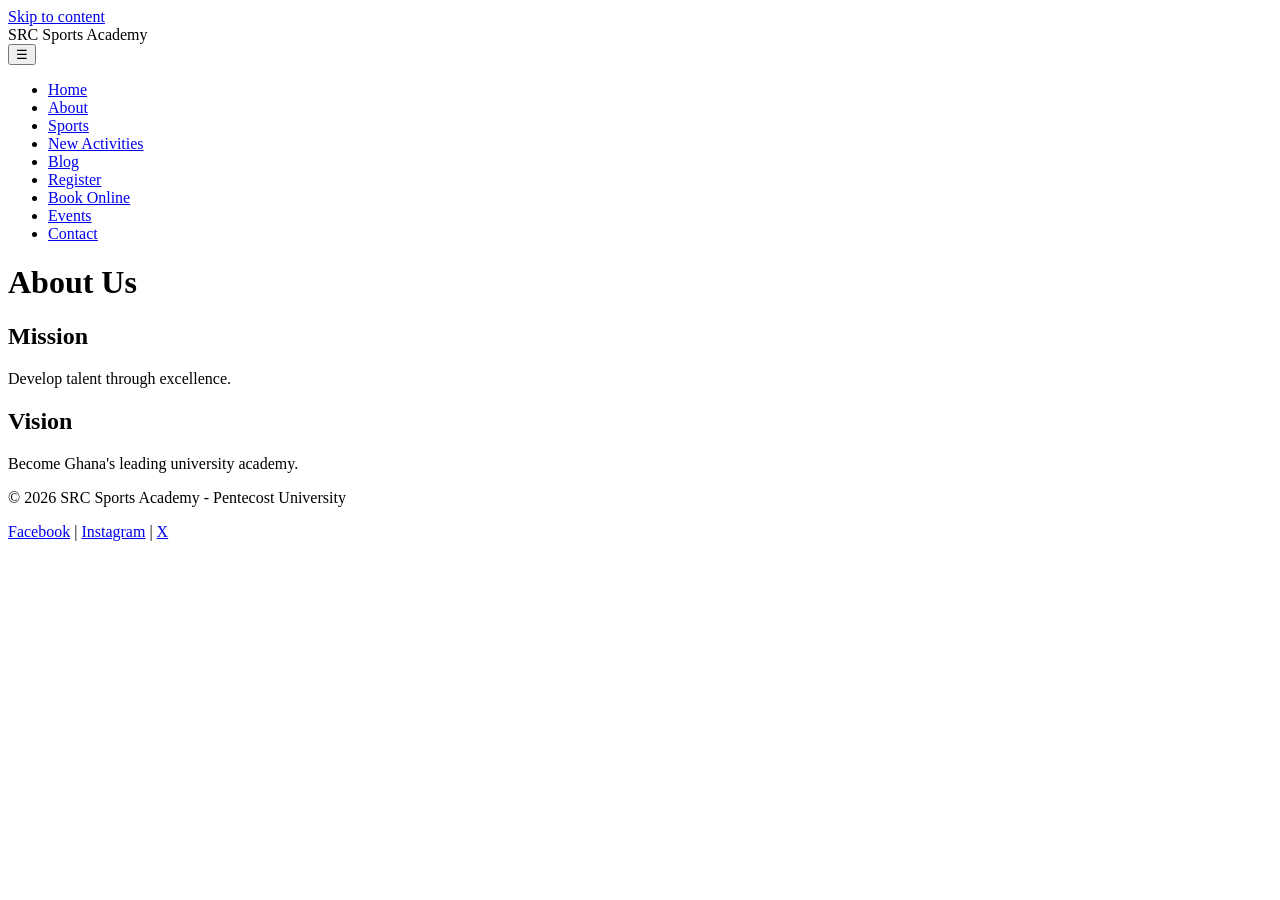
==== about.html @ 30574159 "Add files via upload" ====
<!DOCTYPE html><html><head><meta charset='UTF-8'><meta name='viewport' content='width=device-width,initial-scale=1'>
<link rel='stylesheet' href='css/style.css'><script src='https://code.jquery.com/jquery-3.7.1.min.js'></script></head><body><header class="header"><a class="skip-link" href="#main">Skip to content</a>
<nav class="navbar"><div class="logo">SRC Sports Academy</div>
<button class="hamburger" aria-label="Open navigation">☰</button>
<ul class="nav-links">
<li><a href="index.html">Home</a></li><li><a href="about.html">About</a></li>
<li><a href="sports.html">Sports</a></li><li><a href="new-activities.html">New Activities</a></li>
<li><a href="blog.html">Blog</a></li><li><a href="register.html">Register</a></li>
<li><a href="booking.html">Book Online</a></li><li><a href="events.html">Events</a></li>
<li><a href="contact.html">Contact</a></li></ul></nav></header><main id='main'><h1>About Us</h1><section class='card'><h2>Mission</h2><p>Develop talent through excellence.</p></section><section class='card'><h2>Vision</h2><p>Become Ghana's leading university academy.</p></section></main><footer><p>© 2026 SRC Sports Academy - Pentecost University</p>
<div><a href='#'>Facebook</a> | <a href='#'>Instagram</a> | <a href='#'>X</a></div></footer><script src='js/script.js'></script><script src='js/search.js'></script></body></html>
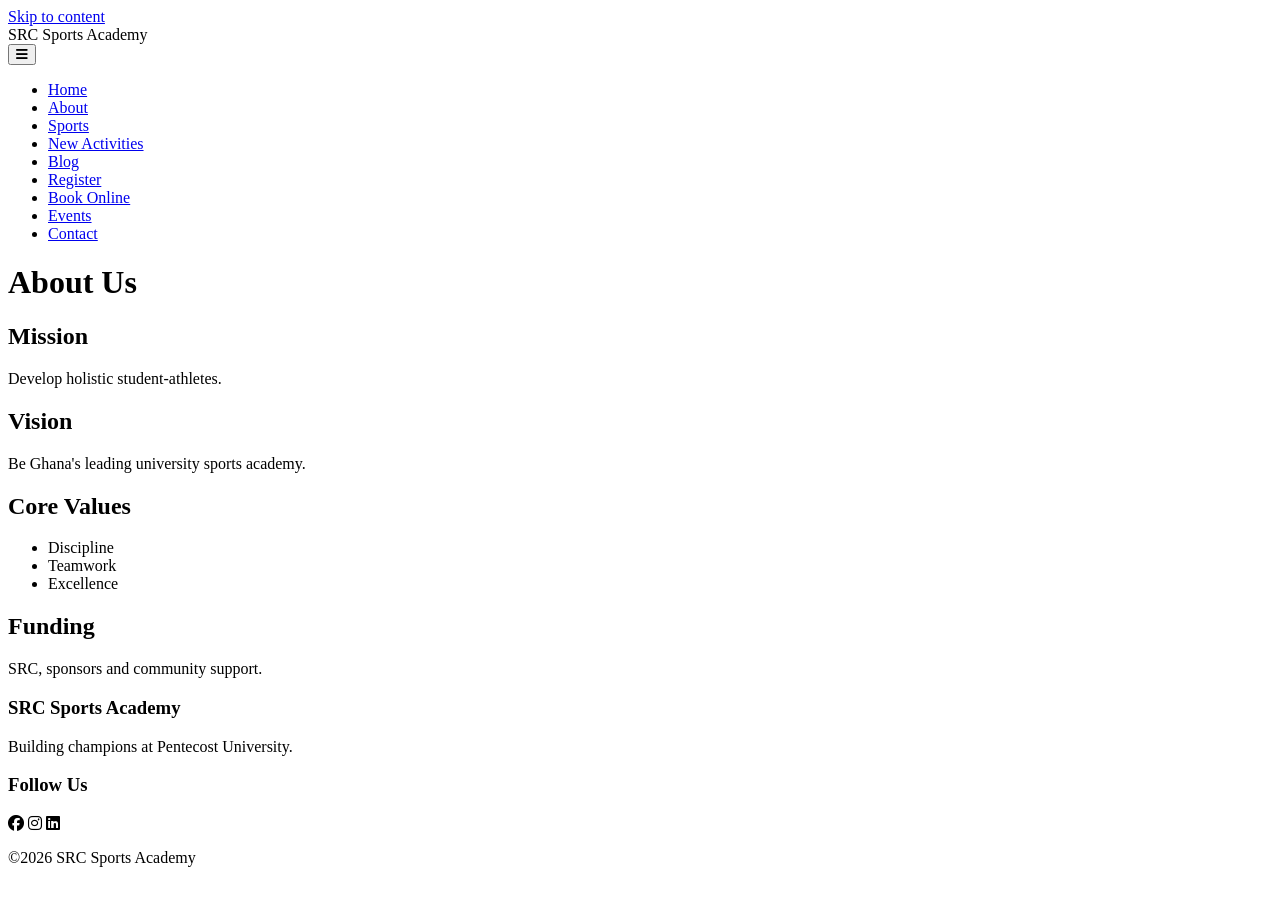
==== commit f22e9ed7: "Add files via upload" ====
--- a/about.html
+++ b/about.html
@@ -1,11 +1,8 @@
-<!DOCTYPE html><html><head><meta charset='UTF-8'><meta name='viewport' content='width=device-width,initial-scale=1'>
-<link rel='stylesheet' href='css/style.css'><script src='https://code.jquery.com/jquery-3.7.1.min.js'></script></head><body><header class="header"><a class="skip-link" href="#main">Skip to content</a>
-<nav class="navbar"><div class="logo">SRC Sports Academy</div>
-<button class="hamburger" aria-label="Open navigation">☰</button>
-<ul class="nav-links">
-<li><a href="index.html">Home</a></li><li><a href="about.html">About</a></li>
-<li><a href="sports.html">Sports</a></li><li><a href="new-activities.html">New Activities</a></li>
-<li><a href="blog.html">Blog</a></li><li><a href="register.html">Register</a></li>
-<li><a href="booking.html">Book Online</a></li><li><a href="events.html">Events</a></li>
-<li><a href="contact.html">Contact</a></li></ul></nav></header><main id='main'><h1>About Us</h1><section class='card'><h2>Mission</h2><p>Develop talent through excellence.</p></section><section class='card'><h2>Vision</h2><p>Become Ghana's leading university academy.</p></section></main><footer><p>© 2026 SRC Sports Academy - Pentecost University</p>
-<div><a href='#'>Facebook</a> | <a href='#'>Instagram</a> | <a href='#'>X</a></div></footer><script src='js/script.js'></script><script src='js/search.js'></script></body></html>+<!DOCTYPE html><html><head><title>about.html</title><meta charset='UTF-8'><meta name='viewport' content='width=device-width, initial-scale=1.0'>
+<link rel='preconnect' href='https://fonts.googleapis.com'>
+<link href='https://fonts.googleapis.com/css2?family=Poppins:wght@300;400;600;700&display=swap' rel='stylesheet'>
+<link rel='stylesheet' href='https://cdnjs.cloudflare.com/ajax/libs/font-awesome/6.5.2/css/all.min.css'>
+<link rel='stylesheet' href='css/style.css'>
+<script src='https://code.jquery.com/jquery-3.7.1.min.js'></script></head><body><header class='header'><a href='#main' class='skip-link'>Skip to content</a><nav class='navbar'>
+<div class='logo'>SRC Sports Academy</div><button class='hamburger' aria-label='Menu'><i class='fa fa-bars'></i></button>
+<ul class='nav-links'><li><a href='index.html'>Home</a></li><li><a href='about.html'>About</a></li><li><a href='sports.html'>Sports</a></li><li><a href='new-activities.html'>New Activities</a></li><li><a href='blog.html'>Blog</a></li><li><a href='register.html'>Register</a></li><li><a href='booking.html'>Book Online</a></li><li><a href='events.html'>Events</a></li><li><a href='contact.html'>Contact</a></li></ul></nav></header><main id='main'><h1>About Us</h1><section class='grid'><article class='card'><h2>Mission</h2><p>Develop holistic student-athletes.</p></article><article class='card'><h2>Vision</h2><p>Be Ghana's leading university sports academy.</p></article><article class='card'><h2>Core Values</h2><ul><li>Discipline</li><li>Teamwork</li><li>Excellence</li></ul></article><article class='card'><h2>Funding</h2><p>SRC, sponsors and community support.</p></article></section></main><footer><div class='footer-grid'><div><h3>SRC Sports Academy</h3><p>Building champions at Pentecost University.</p></div><div><h3>Follow Us</h3><p><i class='fab fa-facebook'></i> <i class='fab fa-instagram'></i> <i class='fab fa-linkedin'></i></p></div></div><p>©2026 SRC Sports Academy</p></footer><script src='js/script.js'></script><script src='js/search.js'></script></body></html>
